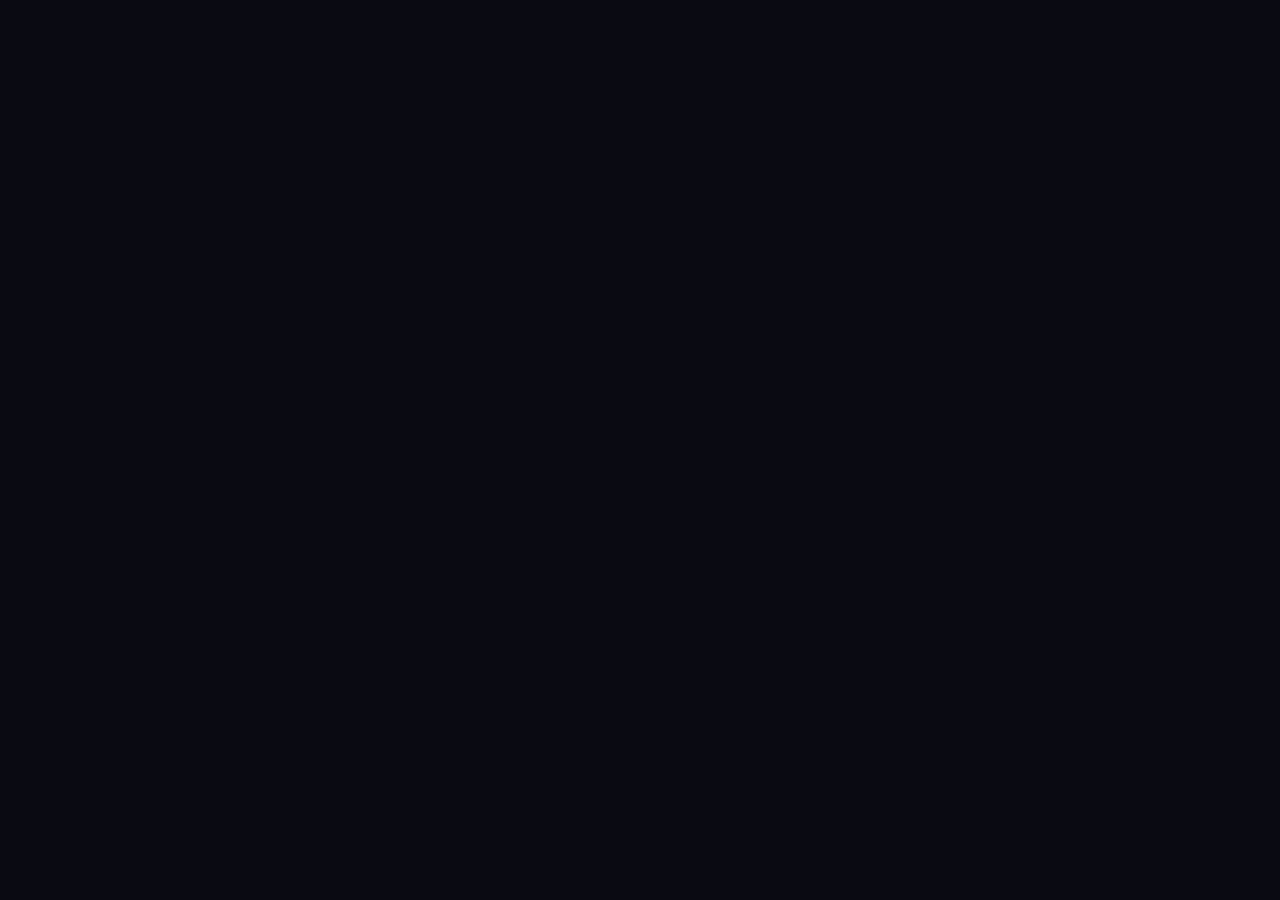
==== index.html @ f941ff90 "feat: scaffold static site and localStorage helpers Co-Authored-By: Claude Code <noreply@anthropic.c" ====
<!DOCTYPE html>
<html lang="en">
<head>
  <meta charset="UTF-8">
  <meta name="viewport" content="width=device-width, initial-scale=1.0">
  <title>Retro Minigames</title>
  <link rel="stylesheet" href="css/style.css">
</head>
<body>
  <div id="app"></div>
  <script type="module" src="js/app.js"></script>
</body>
</html>
---- css/style.css ----
:root {
  --bg: #0a0a12;
  --panel: #14142a;
  --neon: #39ff88;
  --neon-dim: #1a7a44;
  --text: #d8d8e8;
}

* { box-sizing: border-box; }

body {
  margin: 0;
  background: var(--bg);
  color: var(--text);
  font-family: "Courier New", ui-monospace, monospace;
  min-height: 100vh;
}

#app {
  max-width: 960px;
  margin: 0 auto;
  padding: 24px 16px;
}

.view { display: none; }
.view.active { display: block; }

h1, h2 {
  color: var(--neon);
  text-transform: uppercase;
  letter-spacing: 3px;
}

.card-grid {
  display: grid;
  grid-template-columns: repeat(auto-fill, minmax(220px, 1fr));
  gap: 16px;
}

.card {
  background: var(--panel);
  border: 2px solid var(--neon-dim);
  border-radius: 8px;
  padding: 20px;
  cursor: pointer;
  transition: border-color 0.15s, transform 0.15s;
}

.card:hover, .card:focus-visible {
  border-color: var(--neon);
  transform: translateY(-2px);
  outline: none;
}

.card .icon { font-size: 48px; }
.card .name { color: var(--neon); font-size: 20px; margin-top: 8px; }
.card .blurb { color: var(--text); opacity: 0.7; font-size: 14px; margin-top: 6px; }

.level-list { list-style: none; padding: 0; max-width: 480px; }

.level-list li button {
  width: 100%;
  text-align: left;
  background: var(--panel);
  border: 2px solid var(--neon-dim);
  border-radius: 6px;
  color: var(--text);
  font: inherit;
  padding: 14px 18px;
  margin-bottom: 10px;
  cursor: pointer;
}

.level-list li button:hover:not(:disabled) { border-color: var(--neon); }
.level-list li button:disabled {
  opacity: 0.35;
  cursor: not-allowed;
}

.btn {
  background: var(--panel);
  border: 2px solid var(--neon-dim);
  border-radius: 6px;
  color: var(--neon);
  font: inherit;
  padding: 8px 16px;
  cursor: pointer;
}

.btn:hover { border-color: var(--neon); }

.hud {
  display: flex;
  gap: 24px;
  margin-bottom: 12px;
  color: var(--neon);
}

.overlay {
  position: fixed;
  inset: 0;
  background: rgba(10, 10, 18, 0.85);
  display: flex;
  flex-direction: column;
  align-items: center;
  justify-content: center;
  gap: 16px;
  z-index: 10;
}
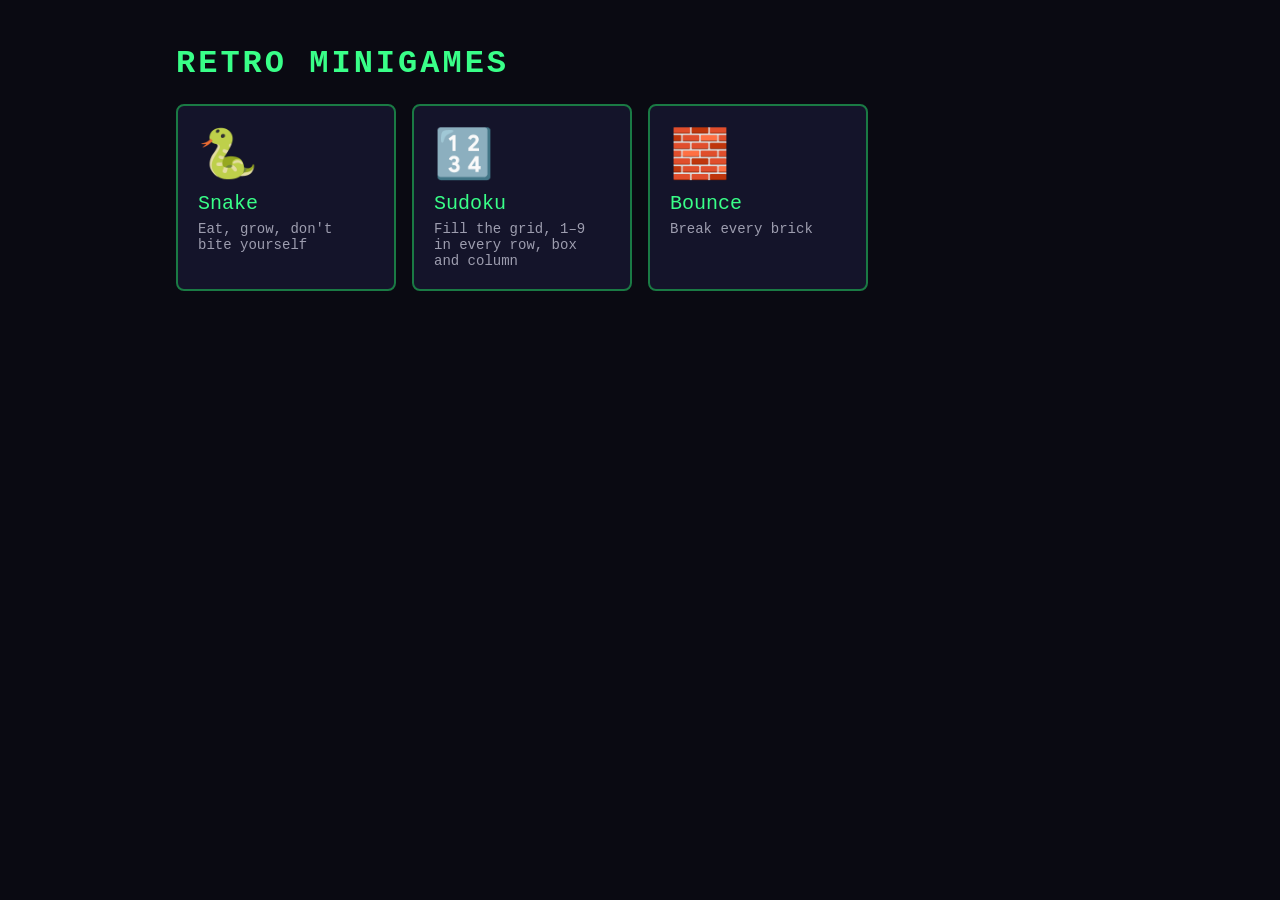
==== commit 3b8ac978: "feat: PWA — manifest, icons, offline service worker Co-Authored-By: Claude Code <noreply@anthropic.c" ====
--- a/index.html
+++ b/index.html
@@ -4,6 +4,10 @@
   <meta charset="UTF-8">
   <meta name="viewport" content="width=device-width, initial-scale=1.0">
   <title>Retro Minigames</title>
+  <meta name="theme-color" content="#0a0a12">
+  <link rel="manifest" href="manifest.webmanifest">
+  <link rel="icon" href="icons/icon-192.png" type="image/png">
+  <link rel="apple-touch-icon" href="icons/icon-192.png">
   <link rel="stylesheet" href="css/style.css">
 </head>
 <body>
--- a/css/style.css
+++ b/css/style.css
@@ -96,6 +96,73 @@
   color: var(--neon);
 }
 
+.sudoku-grid {
+  display: grid;
+  grid-template-columns: repeat(9, 42px);
+  border: 2px solid var(--neon);
+  width: max-content;
+  margin-bottom: 12px;
+}
+
+.sudoku-cell {
+  width: 42px;
+  height: 42px;
+  background: var(--panel);
+  border: 1px solid #2a2a4a;
+  color: var(--text);
+  font: 18px/1 "Courier New", monospace;
+  cursor: pointer;
+  padding: 0;
+}
+
+.sudoku-cell.band-top { border-top: 2px solid var(--neon-dim); }
+.sudoku-cell.band-left { border-left: 2px solid var(--neon-dim); }
+.sudoku-cell.selected { outline: 2px solid var(--neon); outline-offset: -2px; }
+.sudoku-cell.given { color: var(--neon); font-weight: bold; }
+.sudoku-cell.conflict { color: #ff5566; background: #2a1020; }
+
+.sudoku-pad { display: flex; gap: 6px; flex-wrap: wrap; max-width: 420px; }
+.sudoku-pad .btn { font-size: 18px; min-width: 42px; }
+
+.snake-grid {
+  display: grid;
+  gap: 1px;
+  background: #000;
+  border: 2px solid var(--neon-dim);
+  width: max-content;
+  touch-action: none; /* swipes steer, not scroll */
+}
+
+.game canvas {
+  touch-action: none; /* finger drag moves the paddle, not the page */
+  max-width: 100%;
+}
+
+.cell { background: #101024; }
+.cell.wall { background: #3a3a5c; }
+.cell.snake { background: var(--neon-dim); }
+.cell.head { background: var(--neon); }
+.cell.food { background: #ff5566; border-radius: 50%; }
+
+.dpad {
+  display: grid;
+  grid-template-columns: repeat(3, 56px);
+  grid-auto-rows: 56px;
+  gap: 6px;
+  margin-top: 14px;
+}
+
+.dpad-btn { font-size: 22px; padding: 0; touch-action: manipulation; }
+.dpad-btn:nth-child(1) { grid-column: 2; grid-row: 1; } /* snake ↑ */
+.dpad-btn:nth-child(2) { grid-column: 1; grid-row: 2; } /* snake ← */
+.dpad-btn:nth-child(3) { grid-column: 2; grid-row: 2; } /* snake ↓ */
+.dpad-btn:nth-child(4) { grid-column: 3; grid-row: 2; } /* snake → */
+.dpad-2 { grid-template-columns: repeat(2, 56px); }
+.dpad-2 .dpad-btn:nth-child(1) { grid-column: 1; grid-row: 1; } /* bounce ◀ */
+.dpad-2 .dpad-btn:nth-child(2) { grid-column: 2; grid-row: 1; } /* bounce ▶ */
+
+.overlay[hidden] { display: none; }
+
 .overlay {
   position: fixed;
   inset: 0;
